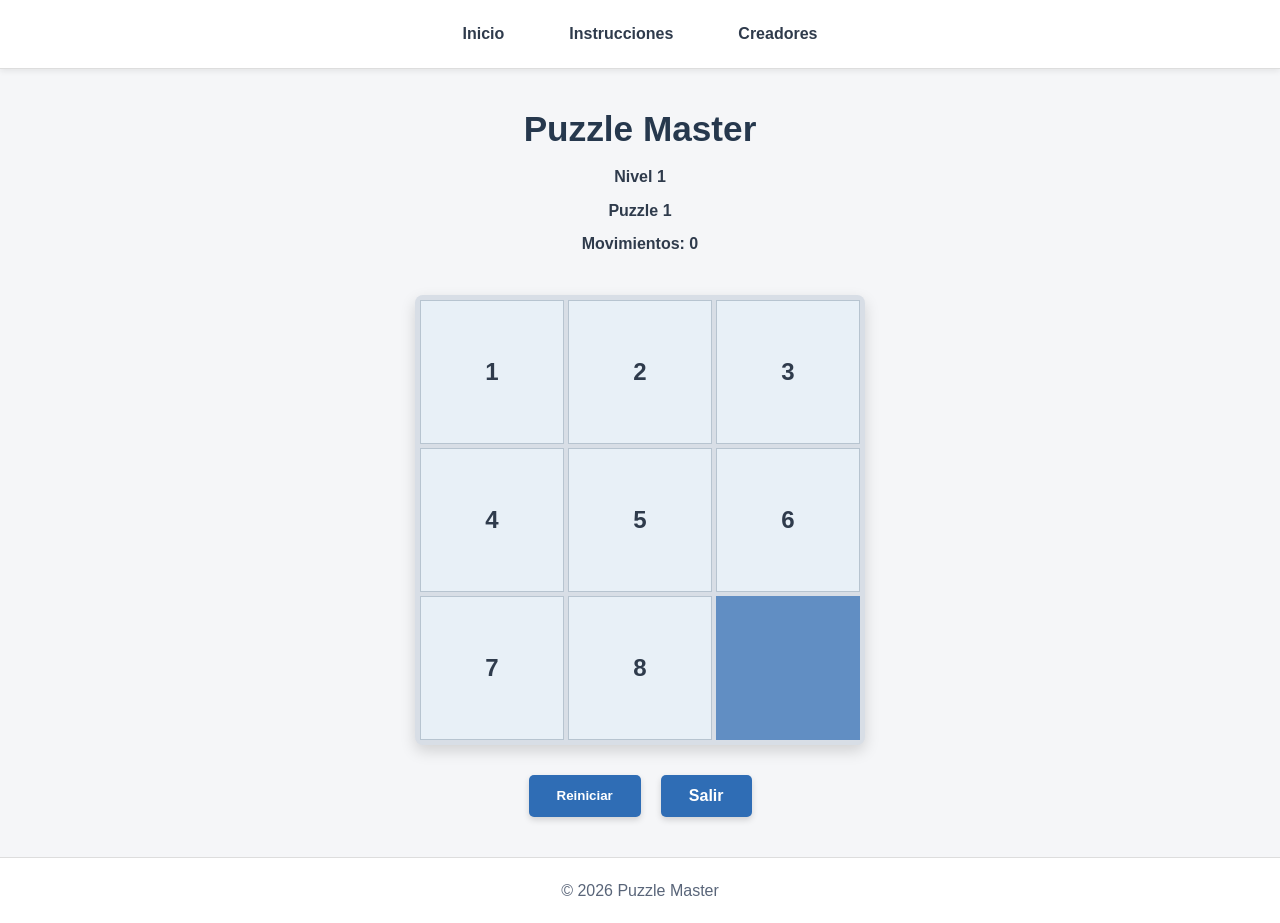
==== juego.html @ 7710d90f "Add files via upload" ====
<!DOCTYPE html>
<html lang="es">

<head>
    <meta charset="UTF-8">
    <meta name="viewport" content="width=device-width, initial-scale=1.0">
    <title>Juego - Puzzle Master</title>
    <link rel="stylesheet" href="css/estilo.css">
</head>

<body>

    <header id="encabezado-principal">

        <nav id="navegacion-principal">

            <a href="index.html">Inicio</a>
            <a href="instrucciones.html">Instrucciones</a>
            <a href="creadores.html">Creadores</a>

        </nav>

    </header>


    <main id="area-juego">

        <section id="informacion-juego">

            <h1>Puzzle Master</h1>

            <p id="nivel-actual">
                Nivel 1
            </p>

            <p id="puzzle-actual">
                Puzzle 1
            </p>

            <p id="contador-movimientos">
                Movimientos: <span id="movimientos">0</span>
            </p>

        </section>


        <section id="tablero-puzzle" aria-label="Tablero del rompecabezas">

            <div class="pieza" id="pieza-1">
                1
            </div>

            <div class="pieza" id="pieza-2">
                2
            </div>

            <div class="pieza" id="pieza-3">
                3
            </div>

            <div class="pieza" id="pieza-4">
                4
            </div>

            <div class="pieza" id="pieza-5">
                5
            </div>

            <div class="pieza" id="pieza-6">
                6
            </div>

            <div class="pieza" id="pieza-7">
                7
            </div>

            <div class="pieza" id="pieza-8">
                8
            </div>

            <div class="espacio-vacio" id="espacio-vacio">
            </div>

        </section>


        <section id="controles-juego">

            <button type="button" id="btn-reiniciar">
                Reiniciar
            </button>

            <a href="puzzles.html" id="btn-salir">
                Salir
            </a>

        </section>

    </main>


    <footer id="pie-principal">

        <p>&copy; 2026 Puzzle Master</p>

    </footer>

</body>

</html>
---- css/estilo.css ----
* {
    margin: 0;
    padding: 0;
    box-sizing: border-box;
}

body {
    font-family: Arial, Helvetica, sans-serif;
    background-color: #f5f6f8;
    color: #2f3b4c;
    min-height: 100vh;
    display: flex;
    flex-direction: column;
}

/*encabezado*/
#encabezado-principal {
    background-color: #ffffff;
    border-bottom: 1px solid #dddddd;
    box-shadow: 0 2px 6px rgba(0, 0, 0, 0.08);
    padding: 15px 5%;
}

#navegacion-principal {
    display: flex;
    justify-content: center;
    align-items: center;
    gap: 35px;
    flex-wrap: wrap;
}

#navegacion-principal a {
    text-decoration: none;
    color: #2f3b4c;
    font-weight: bold;
    padding: 10px 15px;
    border-radius: 6px;
    transition: 0.3s;
}

#navegacion-principal a:hover {
    background-color: #e9eef5;
    color: #2f6db5;
    transform: translateY(-2px);
}

/*contenido principal*/
main {
    width: 90%;
    max-width: 1200px;
    margin: 40px auto;
    flex: 1;
}

/*titulos*/
h1 {
    font-size: 2.2rem;
    color: #26384d;
    margin-bottom: 15px;
}

h2 {
    color: #26384d;
    margin-bottom: 15px;
}

p {
    line-height: 1.6;
}

/*botones*/
#btn-comenzar,
.btn-nivel,
.btn-jugar,
#btn-reiniciar,
#btn-salir,
.btn-secundario {
    display: inline-block;
    text-decoration: none;
    border: none;
    background-color: #2f6db5;
    color: white;
    padding: 12px 28px;
    border-radius: 5px;
    font-weight: bold;
    cursor: pointer;
    transition: 0.3s;
    box-shadow: 0 3px 6px rgba(0, 0, 0, 0.15);
}

#btn-comenzar:hover,
.btn-nivel:hover,
.btn-jugar:hover,
#btn-reiniciar:hover,
#btn-salir:hover,
.btn-secundario:hover {
    background-color: #245a99;
    transform: translateY(-3px);
    box-shadow: 0 6px 12px rgba(0, 0, 0, 0.2);
}

/*footer*/
#pie-principal {
    text-align: center;
    padding: 20px;
    background-color: #ffffff;
    border-top: 1px solid #dddddd;
    margin-top: auto;
    color: #596579;
}

/*pagina principal*/
#contenido-inicio {
    text-align: center;
    display: flex;
    flex-direction: column;
    align-items: center;
    justify-content: center;
    min-height: 70vh;
}

#presentacion {
    background-color: #ffffff;
    padding: 40px;
    border-radius: 10px;
    box-shadow: 0 5px 15px rgba(0, 0, 0, 0.1);
    width: 100%;
    max-width: 600px;
}

#presentacion h1 {
    font-size: 3rem;
}

#presentacion p {
    margin-bottom: 20px;
}

#logo-puzzle {
    width: 100%;
    max-width: 220px;
    height: auto;
    margin: 20px auto;
    display: block;
    transition: 0.3s;
}

#logo-puzzle:hover {
    transform: scale(1.05);
}

#inicio-juego {
    margin-top: 25px;
}

/*seleccionar nivel*/
#seleccion-niveles {
    text-align: center;
}

#titulo-niveles {
    margin-bottom: 40px;
}

#lista-niveles {
    display: grid;
    grid-template-columns: 
        repeat(3, 1fr);
    gap: 25px;
    max-width: 1000px;
    margin: auto;
}


/*tarjetas*/
.nivel {
    background-color: white;
    border: 1px solid #e0e0e0;
    border-radius: 8px;
    padding: 30px 20px;
    box-shadow: 0 4px 10px rgba(0, 0, 0, 0.08);
    transition: 0.3s;
}

.nivel:hover {
    transform: translateY(-5px);  /*mueve un elemento pero sin cambiar su posicion*/
    box-shadow: 0 8px 18px rgba(0, 0, 0, 0.12);
}

.nivel h2 {
    margin-bottom: 20px;
}

.nivel p {
    margin-bottom: 25px;
    font-size: 1.1rem;
}

#nivel-1 {
    border-top: 5px solid #62a83d;
}

#nivel-2 {
    border-top: 5px solid #e5a928;
}

#nivel-3 {
    border-top: 5px solid #d9534f;
}


/*niveles bloqueados*/
.bloqueado {
    opacity: 0.75;
}

.bloqueado button {
    padding: 12px 25px;
    border: none;
    border-radius: 5px;
    background-color: #c7c7c7;
    color: #666666;
    cursor: not-allowed;
    font-weight: bold;
}

/*seleccionar pluzzle*/
#seleccion-puzzles {
    text-align: center;
}

#titulo-puzzles {
    margin-bottom: 40px;
}

#nivel-seleccionado {
    font-size: 1.3rem;
    font-weight: bold;
    color: #62a83d;
}

#lista-puzzles {
    display: grid;
    grid-template-columns: /*crea columna y reparte el espacio*/
        repeat(3, 1fr);
    gap: 25px;
}


/*pluzzle tarjetas*/
.puzzle {
    background-color: white;
    border-radius: 8px;
    overflow: hidden;
    border: 1px solid #e0e0e0;
    box-shadow: 0 4px 10px rgba(0, 0, 0, 0.08);
    padding-bottom: 25px;
    transition: 0.3s;
}

.puzzle:hover {
    transform: translateY(-5px); /*mueve un elemento pero sin cambiar su posicion*/
    box-shadow: 0 8px 18px rgba(0, 0, 0, 0.15);
}

.imagen-puzzle {
    width: 100%;
    height: 180px;
    object-fit: cover;
    border-bottom: 5px solid #62a83d;
}

.puzzle h2 {
    margin: 20px 0;
}

/*instrucciones*/
#contenido-instrucciones {
    max-width: 850px;
    margin: 40px auto;
}

#introduccion-instrucciones {
    text-align: center;
    margin-bottom: 30px;
}

#como-jugar,
#movimiento-piezas,
#niveles-juego {
    background-color: white;
    padding: 25px;
    margin-bottom: 20px;
    border-radius: 8px;
    border-left: 6px solid #62a83d;
    box-shadow: 0 4px 10px rgba(0, 0, 0, 0.08);
    transition: 0.3s;
}

#como-jugar:hover,
#movimiento-piezas:hover,
#niveles-juego:hover {
    transform: translateX(5px); /*mueve un elemento pero sin cambiar su posicion*/
}

#como-jugar ol,
#niveles-juego ul {
    padding-left: 25px;
}

#como-jugar li,
#niveles-juego li {
    margin-bottom: 12px;
}

#volver {
    text-align: center;
    margin-top: 30px;
}

/*juego*/
#area-juego {
    display: flex;
    flex-direction: column;
    align-items: center;
    text-align: center;
}

#informacion-juego {
    margin-bottom: 30px;
}

#informacion-juego p {
    margin: 8px 0;
    font-weight: bold;
}

/*tableros*/
#tablero-puzzle {
    width: 100%;
    max-width: 450px;
    aspect-ratio: 1 / 1;
    display: grid;
    grid-template-columns: /*crea columna y reparte el espacio*/
        repeat(3, 1fr);
    grid-template-rows: /*crea filas y reparte el espacio*/
        repeat(3, 1fr);
    gap: 4px;
    padding: 5px;
    background-color: #d8dee6;
    border-radius: 8px;
    box-shadow: 0 6px 15px rgba(0, 0, 0, 0.15);
}

/*piezas*/
.pieza {
    background-color: #e8f0f7;
    border: 1px solid #b7c4d0;
    display: flex;
    justify-content: center;
    align-items: center;
    font-size: 1.5rem;
    font-weight: bold;
    cursor: pointer;
    transition: 0.2s;
}

.pieza:hover {
    background-color: #d8e8f7;
    transform: scale(0.96);
}

.espacio-vacio {
    background-color: #2f6db5;

    opacity: 0.7;
}

/*controles*/
#controles-juego {
    display: flex;
    justify-content: center;
    gap: 20px;
    flex-wrap: wrap;
    margin-top: 30px;
}

/*responsivo para tablet*/
@media (max-width: 900px) {

    #lista-puzzles {
        grid-template-columns:
            repeat(2, 1fr);
    }

    #lista-niveles {
        grid-template-columns:
            repeat(3, 1fr);
    }

    h1 {
        font-size: 2rem;
    }
}

/*responsivo para telefonos*/
@media (max-width: 600px) {

    #encabezado-principal {
        padding: 15px;
    }

    #navegacion-principal {
        flex-direction: column;
        gap: 5px;
    }

    #navegacion-principal a {
        width: 100%;
        text-align: center;
    }

    main {
        width: 92%;
        margin: 25px auto;
    }

    h1 {
        font-size: 1.8rem;
    }

    #presentacion {
        padding: 25px 15px;
    }

    #presentacion h1 {
        font-size: 2.2rem;
    }

    #lista-niveles {
        grid-template-columns: 1fr;
    }

    #lista-puzzles {
        grid-template-columns: 1fr;
    }

    #tablero-puzzle {
        max-width: 330px;
    }

    #controles-juego {
        flex-direction: column;
        width: 100%;
    }

    #controles-juego a,
    #controles-juego button {
        width: 100%;
    }

    #como-jugar,
    #movimiento-piezas,
    #niveles-juego {
        padding: 20px;
    }
}
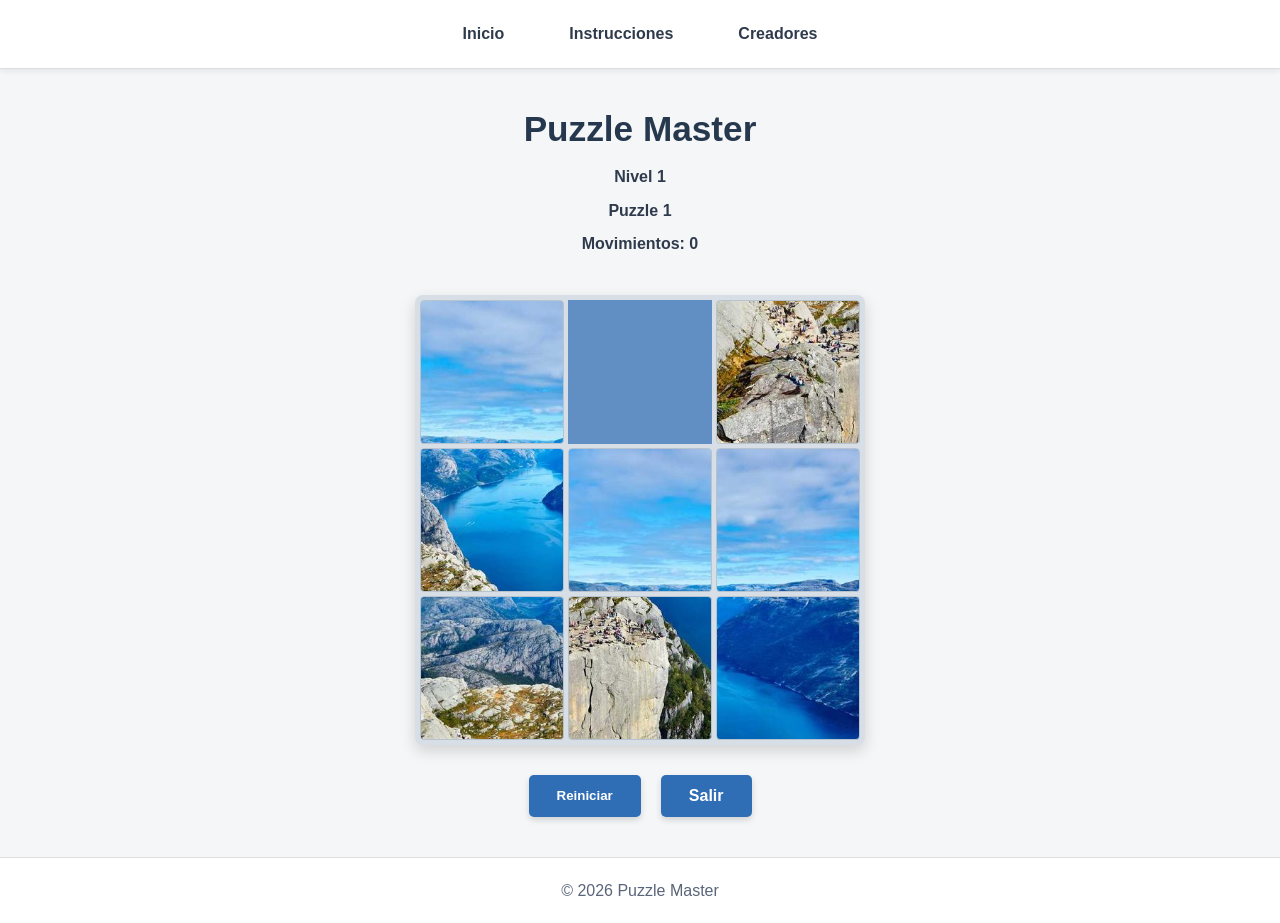
==== commit 1117e68c: "Completar CSS, agregar imágenes y activar scripts del juego" ====
--- a/juego.html
+++ b/juego.html
@@ -105,6 +105,8 @@
 
     </footer>
 
+    <script src="puzzles.js"></script>
+
 </body>
 
 </html>
--- a/css/estilo.css
+++ b/css/estilo.css
@@ -70,11 +70,11 @@
 
 /*botones*/
 #btn-comenzar,
+.btn-principal,
 .btn-nivel,
 .btn-jugar,
 #btn-reiniciar,
-#btn-salir,
-.btn-secundario {
+#btn-salir {
     display: inline-block;
     text-decoration: none;
     border: none;
@@ -89,14 +89,48 @@
 }
 
 #btn-comenzar:hover,
+.btn-principal:hover,
 .btn-nivel:hover,
 .btn-jugar:hover,
 #btn-reiniciar:hover,
-#btn-salir:hover,
-.btn-secundario:hover {
+#btn-salir:hover {
     background-color: #245a99;
     transform: translateY(-3px);
     box-shadow: 0 6px 12px rgba(0, 0, 0, 0.2);
+}
+
+/*boton secundario: fondo blanco con borde azul*/
+.btn-secundario {
+    display: inline-block;
+    text-decoration: none;
+    border: 2px solid #2f6db5;
+    background-color: #ffffff;
+    color: #2f6db5;
+    padding: 10px 26px;
+    border-radius: 5px;
+    font-weight: bold;
+    cursor: pointer;
+    transition: 0.3s;
+}
+
+.btn-secundario:hover {
+    background-color: #2f6db5;
+    color: #ffffff;
+    transform: translateY(-3px);
+    box-shadow: 0 6px 12px rgba(47, 109, 181, 0.35);
+}
+
+/*foco visible para navegacion con teclado*/
+#navegacion-principal a:focus-visible,
+#btn-comenzar:focus-visible,
+.btn-principal:focus-visible,
+.btn-nivel:focus-visible,
+.btn-jugar:focus-visible,
+.btn-secundario:focus-visible,
+#btn-reiniciar:focus-visible,
+#btn-salir:focus-visible {
+    outline: 3px solid #f2b544;
+    outline-offset: 2px;
 }
 
 /*footer*/
@@ -264,10 +298,19 @@
 }
 
 .imagen-puzzle {
+    display: block;
     width: 100%;
     height: 180px;
     object-fit: cover;
     border-bottom: 5px solid #62a83d;
+    /*mientras carga la imagen se ve un fondo en vez de un hueco blanco*/
+    background-color: #eef3f8;
+    transition: 0.3s;
+}
+
+.imagen-puzzle:hover,
+.puzzle:hover .imagen-puzzle {
+    transform: scale(1.04); /*solo crece la foto, la tarjeta no se mueve*/
 }
 
 .puzzle h2 {
@@ -355,7 +398,9 @@
 /*piezas*/
 .pieza {
     background-color: #e8f0f7;
+    background-repeat: no-repeat;
     border: 1px solid #b7c4d0;
+    border-radius: 4px;
     display: flex;
     justify-content: center;
     align-items: center;
@@ -363,6 +408,8 @@
     font-weight: bold;
     cursor: pointer;
     transition: 0.2s;
+    user-select: none;
+    -webkit-user-select: none;
 }
 
 .pieza:hover {
@@ -385,6 +432,176 @@
     margin-top: 30px;
 }
 
+/*tablero resuelto*/
+#tablero-puzzle.resuelto {
+    box-shadow: 0 0 0 4px rgba(98, 168, 61, 0.65),
+        0 6px 15px rgba(0, 0, 0, 0.15);
+    animation: tablero-ganado 0.6s ease-in-out;
+}
+
+@keyframes tablero-ganado {
+    0%,
+    100% {
+        transform: scale(1);
+    }
+
+    50% {
+        transform: scale(1.03);
+    }
+}
+
+/*marca de puzzle completado en la lista*/
+.marca-completado {
+    display: inline-block;
+    background-color: #eaf6e3;
+    color: #4d8b2f;
+    font-weight: bold;
+    font-size: 0.95rem;
+    padding: 6px 14px;
+    border-radius: 100px;
+    margin-bottom: 15px;
+}
+
+/*felicitacion*/
+#contenido-felicitaciones {
+    text-align: center;
+    display: flex;
+    flex-direction: column;
+    align-items: center;
+    justify-content: center;
+    min-height: 70vh;
+}
+
+#mensaje-final {
+    background-color: #ffffff;
+    border-top: 6px solid #62a83d;
+    border-radius: 10px;
+    box-shadow: 0 5px 15px rgba(0, 0, 0, 0.1);
+    padding: 45px 40px;
+    width: 100%;
+    max-width: 620px;
+}
+
+#icono-victoria {
+    width: 90px;
+    height: 90px;
+    margin: 0 auto 25px;
+    border-radius: 50%;
+    background-color: #62a83d;
+    box-shadow: 0 6px 15px rgba(98, 168, 61, 0.45);
+    display: flex;
+    justify-content: center;
+    align-items: center;
+    animation: aparecer-victoria 0.5s ease-out;
+}
+
+#icono-victoria::after {
+    content: "✔";
+    color: #ffffff;
+    font-size: 46px;
+    font-weight: bold;
+}
+
+@keyframes aparecer-victoria {
+    from {
+        transform: scale(0.4);
+        opacity: 0;
+    }
+
+    to {
+        transform: scale(1);
+        opacity: 1;
+    }
+}
+
+#mensaje-final h1 {
+    font-size: 2rem;
+    margin-bottom: 15px;
+}
+
+#mensaje-completado {
+    color: #62a83d;
+    font-weight: bold;
+    font-size: 1.2rem;
+    margin-bottom: 10px;
+}
+
+#mensaje-final p {
+    color: #596579;
+    margin-bottom: 10px;
+}
+
+#acciones-finales {
+    display: flex;
+    justify-content: center;
+    align-items: center;
+    flex-wrap: wrap;
+    gap: 16px;
+    margin-top: 30px;
+}
+
+/*creadores*/
+#contenido-creadores {
+    text-align: center;
+}
+
+#titulo-creadores {
+    margin-bottom: 40px;
+}
+
+#lista-creadores {
+    display: grid;
+    grid-template-columns: repeat(2, minmax(0, 1fr));
+    gap: 25px;
+    max-width: 780px;
+    margin: 0 auto;
+}
+
+.creador {
+    background-color: #ffffff;
+    border: 1px solid #e0e0e0;
+    border-radius: 8px;
+    padding: 30px 20px;
+    box-shadow: 0 4px 10px rgba(0, 0, 0, 0.08);
+    transition: 0.3s;
+}
+
+.creador:hover {
+    transform: translateY(-5px); /*mueve un elemento pero sin cambiar su posicion*/
+    box-shadow: 0 8px 18px rgba(0, 0, 0, 0.12);
+}
+
+.avatar-creador {
+    width: 90px;
+    height: 90px;
+    margin: 0 auto 20px;
+    border-radius: 50%;
+    border: 4px solid #e9eef5;
+    background-color: #2f6db5;
+    color: #ffffff;
+    font-size: 2.4rem;
+    font-weight: bold;
+    display: flex;
+    justify-content: center;
+    align-items: center;
+}
+
+.creador h2 {
+    font-size: 1.4rem;
+    margin-bottom: 10px;
+}
+
+.creador .cargo {
+    color: #2f6db5;
+    font-weight: bold;
+    margin-bottom: 6px;
+}
+
+.creador .carnet {
+    color: #596579;
+    font-size: 0.95rem;
+}
+
 /*responsivo para tablet*/
 @media (max-width: 900px) {
 
@@ -464,4 +681,208 @@
     #niveles-juego {
         padding: 20px;
     }
-}+
+    #mensaje-final {
+        padding: 30px 20px;
+    }
+
+    #mensaje-final h1 {
+        font-size: 1.6rem;
+    }
+
+    #icono-victoria {
+        width: 75px;
+        height: 75px;
+    }
+
+    #icono-victoria::after {
+        font-size: 38px;
+    }
+
+    #acciones-finales {
+        flex-direction: column;
+        gap: 12px;
+    }
+
+    #acciones-finales a {
+        width: 100%;
+    }
+
+    #titulo-creadores {
+        margin-bottom: 25px;
+    }
+}
+
+/*si el usuario pide menos movimiento, se desactivan las animaciones*/
+@media (prefers-reduced-motion: reduce) {
+    * {
+        animation-duration: 0.01ms !important;
+        animation-iteration-count: 1 !important;
+        transition-duration: 0.01ms !important;
+    }
+}
+
+/* =========================================================================
+   Reglas nuevas de David (traidas de su version de main, de99ca4).
+   Son para el HTML que el va a subir; no chocan con lo de arriba.
+   ========================================================================= */
+
+/* tarjetas de instrucciones */
+#tarjetas-instrucciones {
+    display: grid;
+    grid-template-columns: repeat(3, minmax(0, 1fr));
+    gap: 25px;
+    margin-bottom: 40px;
+}
+
+.tarjeta-instruccion {
+    background-color: white;
+    padding: 25px;
+    border-radius: 8px;
+    border: 1px solid #e0e0e0;
+    border-top: 5px solid #62a83d;
+    box-shadow: 0 4px 10px rgba(0, 0, 0, 0.08);
+    transition: 0.3s;
+}
+
+.tarjeta-instruccion:hover {
+    transform: translateY(-5px);
+    box-shadow: 0 8px 18px rgba(0, 0, 0, 0.12);
+}
+
+.icono-instruccion {
+    font-size: 2.5rem;
+    text-align: center;
+    margin-bottom: 15px;
+}
+
+.tarjeta-instruccion h2 {
+    font-size: 1.2rem;
+    text-align: center;
+}
+
+.tarjeta-instruccion p {
+    line-height: 1.7;
+}
+
+/* tarjetas de niveles dentro de instrucciones */
+#tarjetas-niveles-instrucciones {
+    display: grid;
+    grid-template-columns: repeat(3, minmax(0, 1fr));
+    gap: 20px;
+}
+
+.tarjeta-nivel-instruccion {
+    text-align: center;
+    background-color: white;
+    padding: 25px 15px;
+    border-radius: 8px;
+    border: 1px solid #e0e0e0;
+    box-shadow: 0 4px 10px rgba(0, 0, 0, 0.08);
+}
+
+.tarjeta-nivel-instruccion h3 {
+    color: #2f6db5;
+    margin-bottom: 12px;
+}
+
+.tarjeta-nivel-instruccion p {
+    margin-bottom: 10px;
+}
+
+.tarjeta-nivel-instruccion span {
+    color: #62a83d;
+    font-weight: bold;
+}
+
+.nota-instrucciones {
+    text-align: center;
+    margin-top: 20px;
+}
+
+#introduccion-instrucciones p {
+    max-width: 700px;
+    margin: auto;
+}
+
+/* version de David de la pagina de creadores */
+#presentacion-creadores {
+    text-align: center;
+    margin-bottom: 35px;
+}
+
+#presentacion-creadores p {
+    max-width: 700px;
+    margin: auto;
+}
+
+.tarjeta-creador {
+    background-color: white;
+    padding: 25px 20px;
+    text-align: center;
+    border: 1px solid #e0e0e0;
+    border-top: 5px solid #2f6db5;
+    border-radius: 8px;
+    box-shadow: 0 4px 10px rgba(0, 0, 0, 0.08);
+    transition: 0.3s;
+}
+
+.tarjeta-creador:hover {
+    transform: translateY(-5px);
+    box-shadow: 0 8px 18px rgba(0, 0, 0, 0.12);
+}
+
+.icono-creador {
+    width: 75px;
+    height: 75px;
+    margin: 0 auto 18px;
+    border-radius: 50%;
+    display: flex;
+    justify-content: center;
+    align-items: center;
+    background-color: #e9eef5;
+    font-size: 2.3rem;
+}
+
+.tarjeta-creador h2 {
+    font-size: 1.2rem;
+    margin-bottom: 10px;
+}
+
+.nombre-creador {
+    font-weight: bold;
+    overflow-wrap: anywhere;
+}
+
+/*responsivo de las tarjetas nuevas*/
+@media (max-width: 900px) {
+
+    #tarjetas-instrucciones,
+    #tarjetas-niveles-instrucciones {
+        grid-template-columns: repeat(2, minmax(0, 1fr));
+    }
+}
+
+@media (max-width: 600px) {
+
+    #tarjetas-instrucciones,
+    #tarjetas-niveles-instrucciones {
+        grid-template-columns: 1fr;
+    }
+}
+
+/*la lista de creadores: 4 tarjetas en pantallas grandes y 1 sola en moviles*/
+@media (min-width: 1100px) {
+
+    #lista-creadores {
+        grid-template-columns: repeat(4, minmax(0, 1fr));
+        max-width: 1120px;
+    }
+}
+
+@media (max-width: 600px) {
+
+    #lista-creadores {
+        grid-template-columns: 1fr;
+    }
+}
